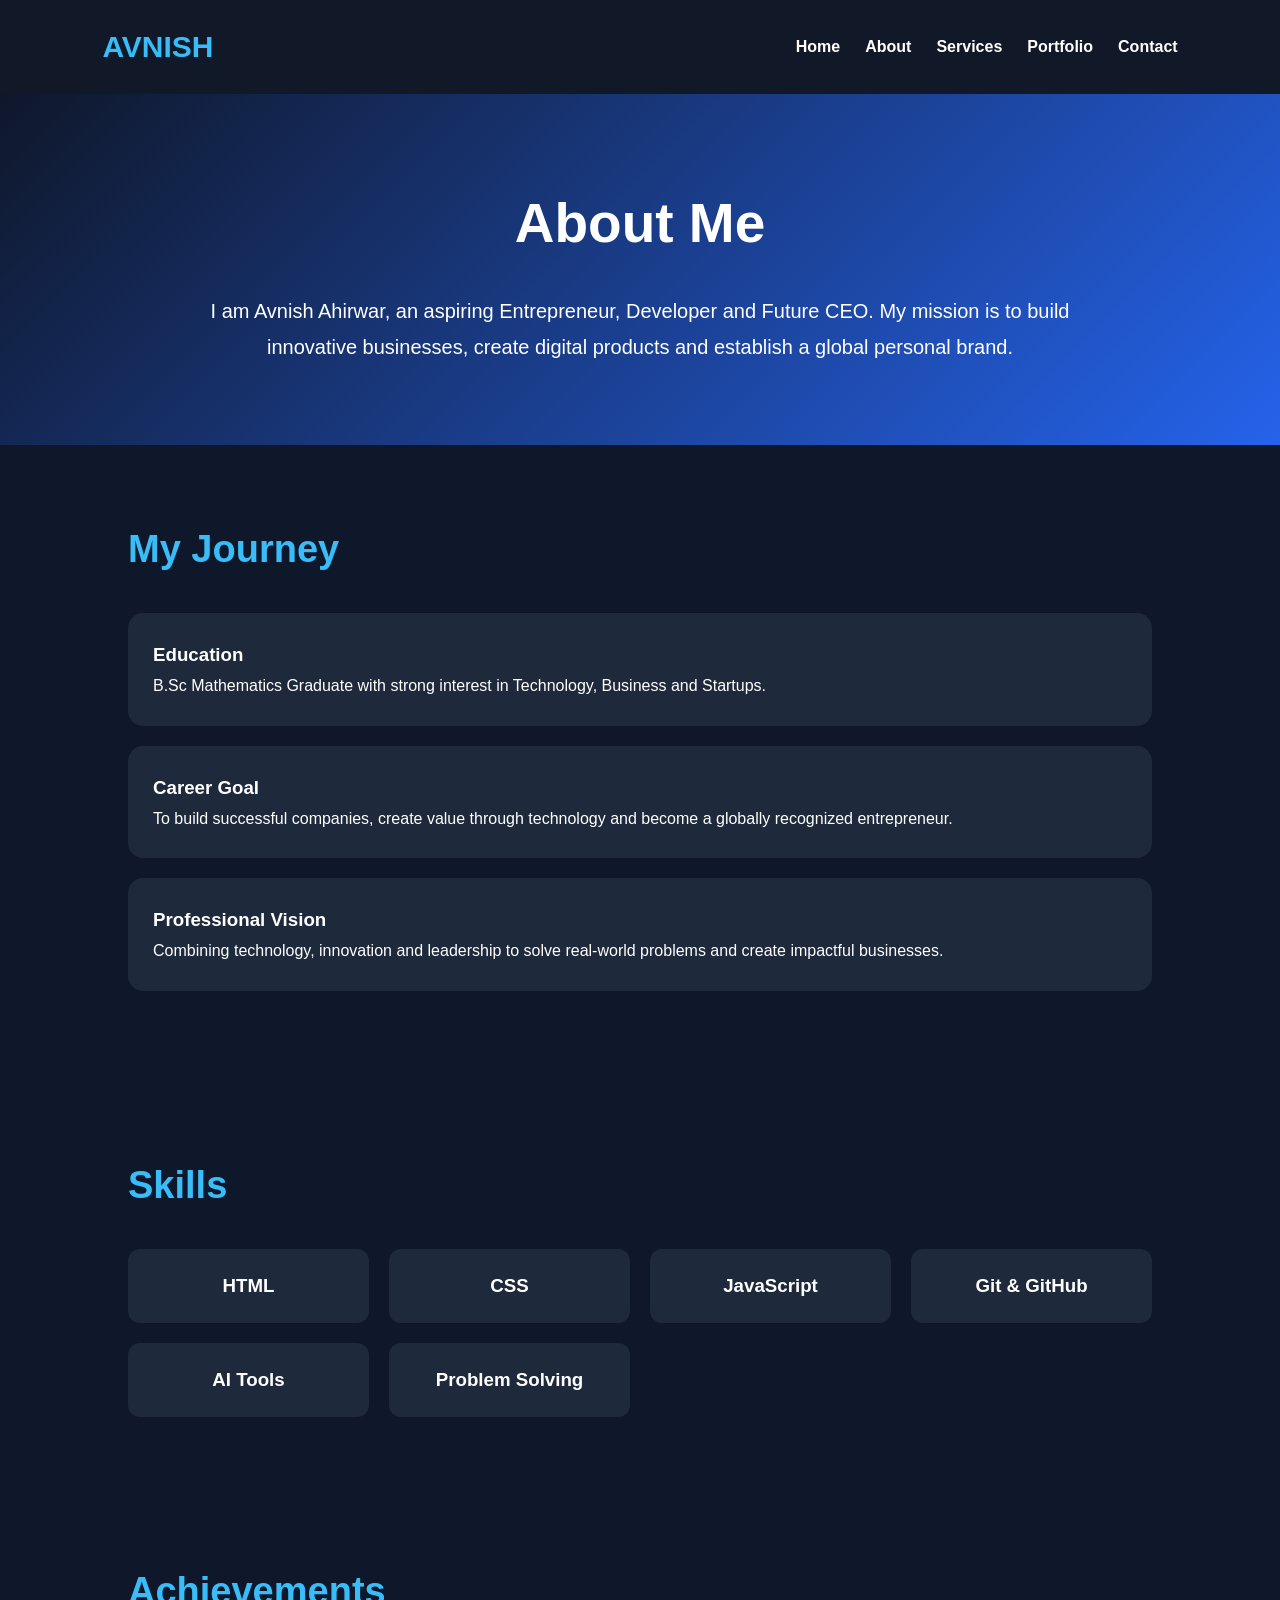
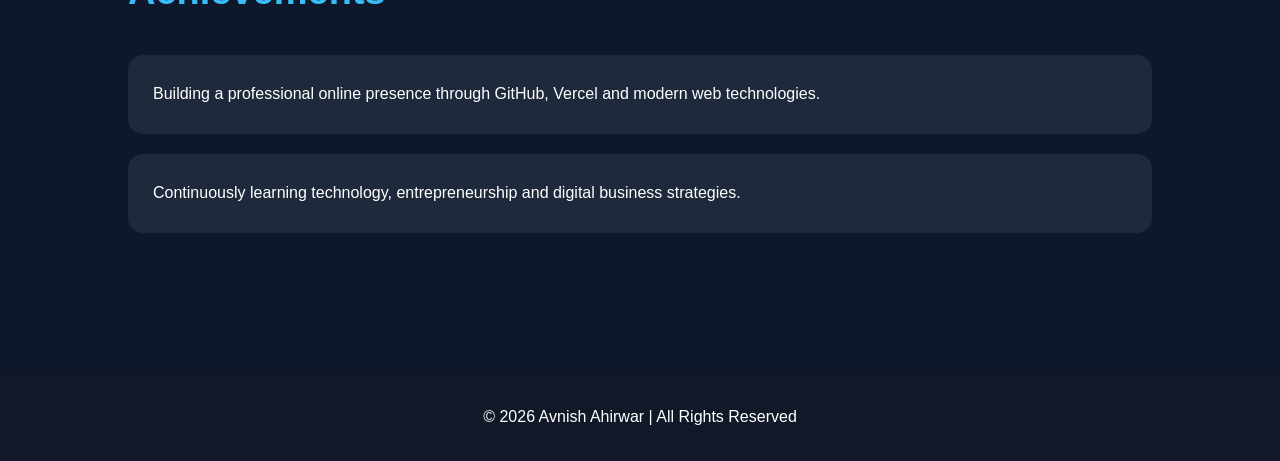
==== about.html @ cdaa629f "Create about.html" ====
<!DOCTYPE html>
<html lang="en">
<head>
<meta charset="UTF-8">
<meta name="viewport" content="width=device-width, initial-scale=1.0">

<title>About Me | Avnish Ahirwar</title>

<style>

*{
margin:0;
padding:0;
box-sizing:border-box;
font-family:Segoe UI,sans-serif;
}

body{
background:#0f172a;
color:white;
line-height:1.8;
}

nav{
display:flex;
justify-content:space-between;
align-items:center;
padding:20px 8%;
background:#111827;
}

.logo{
font-size:30px;
font-weight:bold;
color:#38bdf8;
}

nav ul{
display:flex;
list-style:none;
}

nav ul li{
margin-left:25px;
}

nav ul li a{
text-decoration:none;
color:white;
font-weight:600;
}

.hero{
padding:80px 10%;
text-align:center;
background:linear-gradient(135deg,#0f172a,#2563eb);
}

.hero h1{
font-size:55px;
margin-bottom:20px;
}

.hero p{
font-size:20px;
max-width:900px;
margin:auto;
}

.section{
padding:70px 10%;
}

.section h2{
font-size:38px;
color:#38bdf8;
margin-bottom:30px;
}

.card{
background:#1e293b;
padding:25px;
border-radius:15px;
margin-bottom:20px;
}

.skills{
display:grid;
grid-template-columns:repeat(auto-fit,minmax(200px,1fr));
gap:20px;
}

.skill{
background:#1e293b;
padding:20px;
text-align:center;
border-radius:12px;
}

footer{
text-align:center;
padding:30px;
background:#111827;
margin-top:50px;
}

</style>

</head>

<body>

<nav>

<div class="logo">AVNISH</div>

<ul>
<li><a href="index.html">Home</a></li>
<li><a href="about.html">About</a></li>
<li><a href="services.html">Services</a></li>
<li><a href="portfolio.html">Portfolio</a></li>
<li><a href="contact.html">Contact</a></li>
</ul>

</nav>

<section class="hero">

<h1>About Me</h1>

<p>
I am Avnish Ahirwar, an aspiring Entrepreneur, Developer and Future CEO.
My mission is to build innovative businesses, create digital products and establish a global personal brand.
</p>

</section>

<section class="section">

<h2>My Journey</h2>

<div class="card">
<h3>Education</h3>
<p>B.Sc Mathematics Graduate with strong interest in Technology, Business and Startups.</p>
</div>

<div class="card">
<h3>Career Goal</h3>
<p>To build successful companies, create value through technology and become a globally recognized entrepreneur.</p>
</div>

<div class="card">
<h3>Professional Vision</h3>
<p>Combining technology, innovation and leadership to solve real-world problems and create impactful businesses.</p>
</div>

</section>

<section class="section">

<h2>Skills</h2>

<div class="skills">

<div class="skill">
<h3>HTML</h3>
</div>

<div class="skill">
<h3>CSS</h3>
</div>

<div class="skill">
<h3>JavaScript</h3>
</div>

<div class="skill">
<h3>Git & GitHub</h3>
</div>

<div class="skill">
<h3>AI Tools</h3>
</div>

<div class="skill">
<h3>Problem Solving</h3>
</div>

</div>

</section>

<section class="section">

<h2>Achievements</h2>

<div class="card">
<p>Building a professional online presence through GitHub, Vercel and modern web technologies.</p>
</div>

<div class="card">
<p>Continuously learning technology, entrepreneurship and digital business strategies.</p>
</div>

</section>

<footer>

<p>© 2026 Avnish Ahirwar | All Rights Reserved</p>

</footer>

</body>
</html>
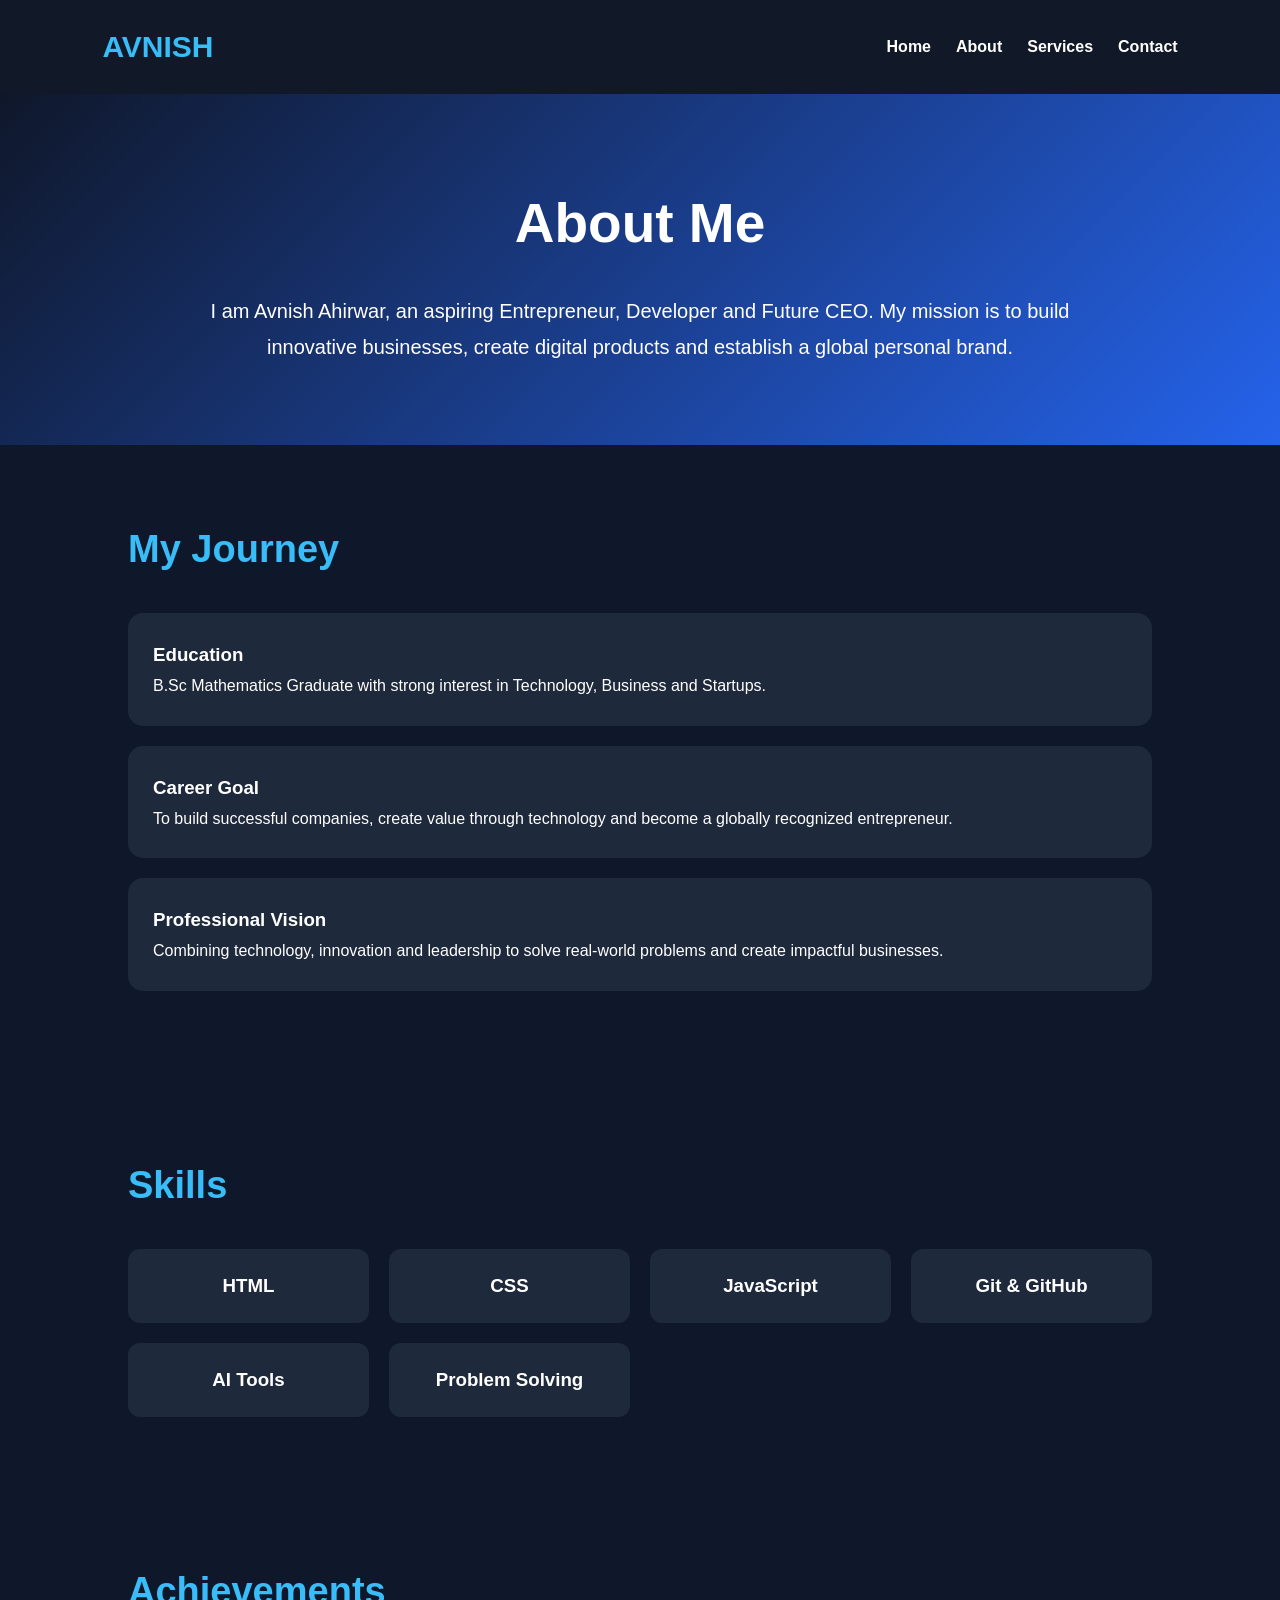
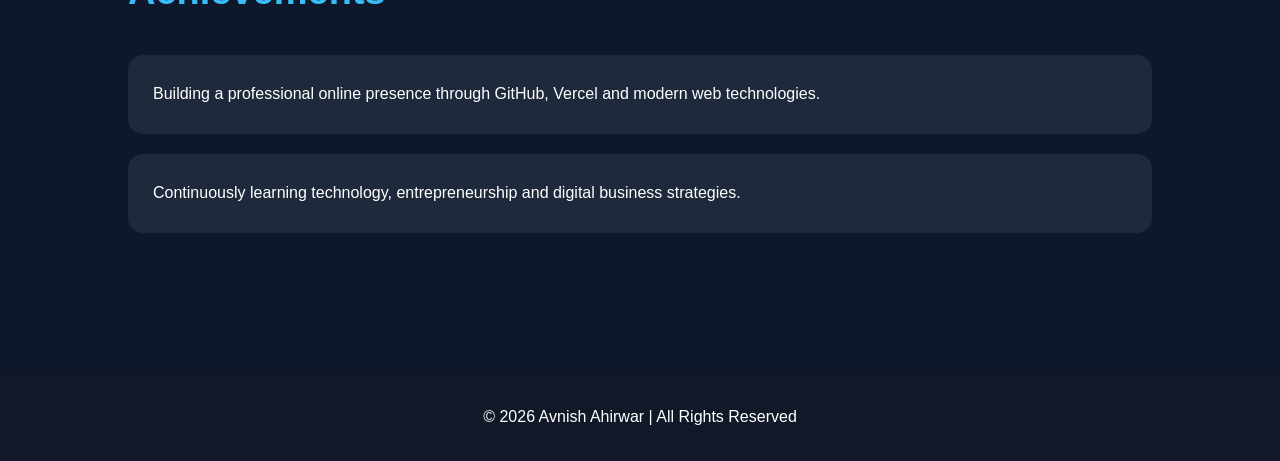
==== commit 77513ffe: "Update about.html" ====
--- a/about.html
+++ b/about.html
@@ -118,7 +118,6 @@
 <li><a href="index.html">Home</a></li>
 <li><a href="about.html">About</a></li>
 <li><a href="services.html">Services</a></li>
-<li><a href="portfolio.html">Portfolio</a></li>
 <li><a href="contact.html">Contact</a></li>
 </ul>
 
